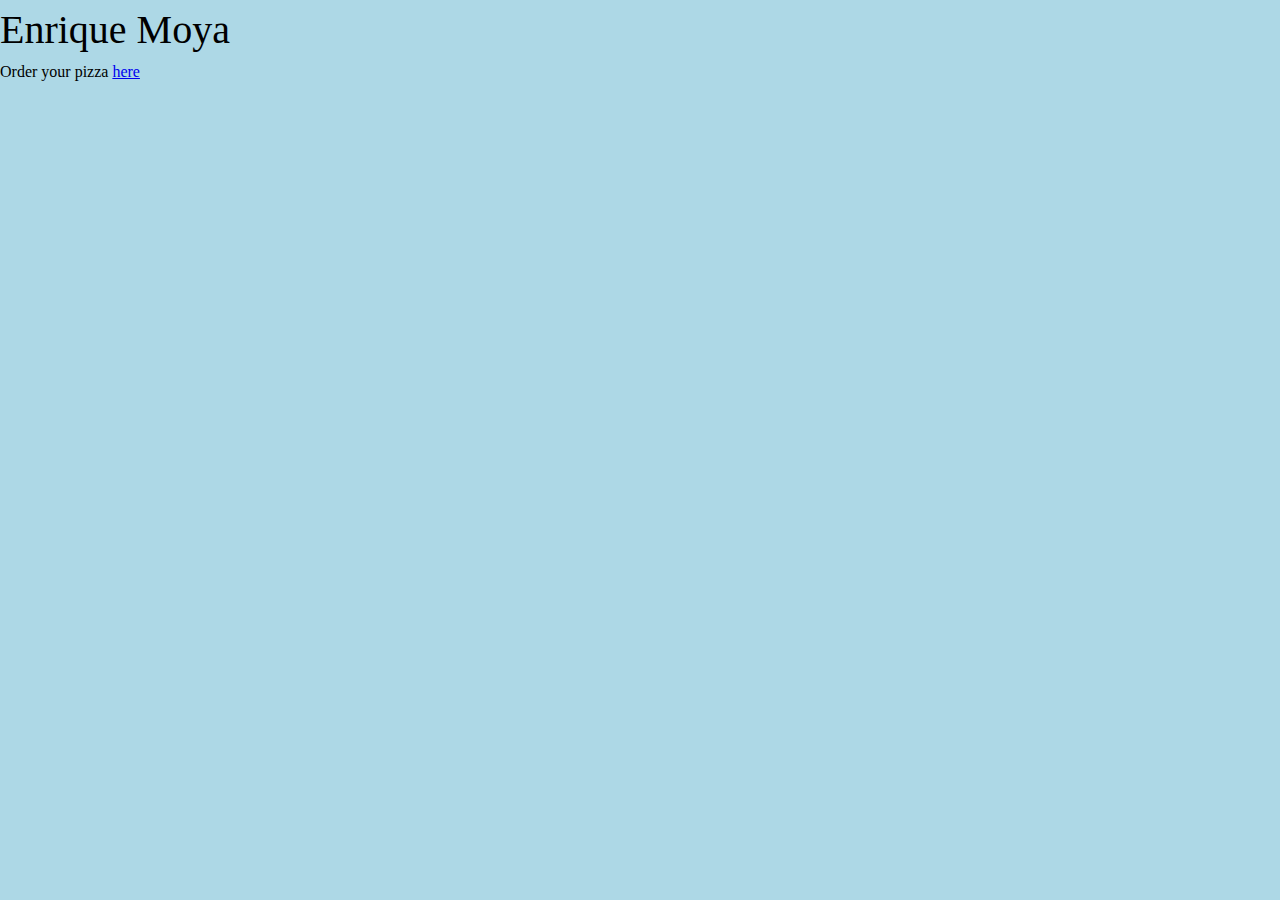
==== index.html @ 900ce8bb "Update index.html" ====
<!DOCTYPE html>
<html lang="en">
  <head>
    <meta charset="UTF-8" />
    <meta http-equiv="X-UA-Compatible" content="IE=edge" />
    <meta name="viewport" content="width=device-width, initial-scale=1.0" />
    <meta name="author" content="Enrique Moya" />
    <meta
      name="description"
      content="Personal Website to showcase my projects portfolio"
    />
    <meta name="color-scheme" content="light" />
    <title>Homepage - Enrique Moya</title>
    <link rel="stylesheet" href="reset.css" />
    <link rel="stylesheet" href="style.css" />
    <link rel="shortcut icon" href="favicon.ico" type="image/x-icon" />
  </head>
  <body>
    <h1>Enrique Moya</h1>
    <p>Order your pizza <a href="tel:+1 101 101 1010">here</a></p>
  </body>
</html>
---- style.css ----
body {
  background: lightblue;
}

h1 {
  font-size: 40px;
}
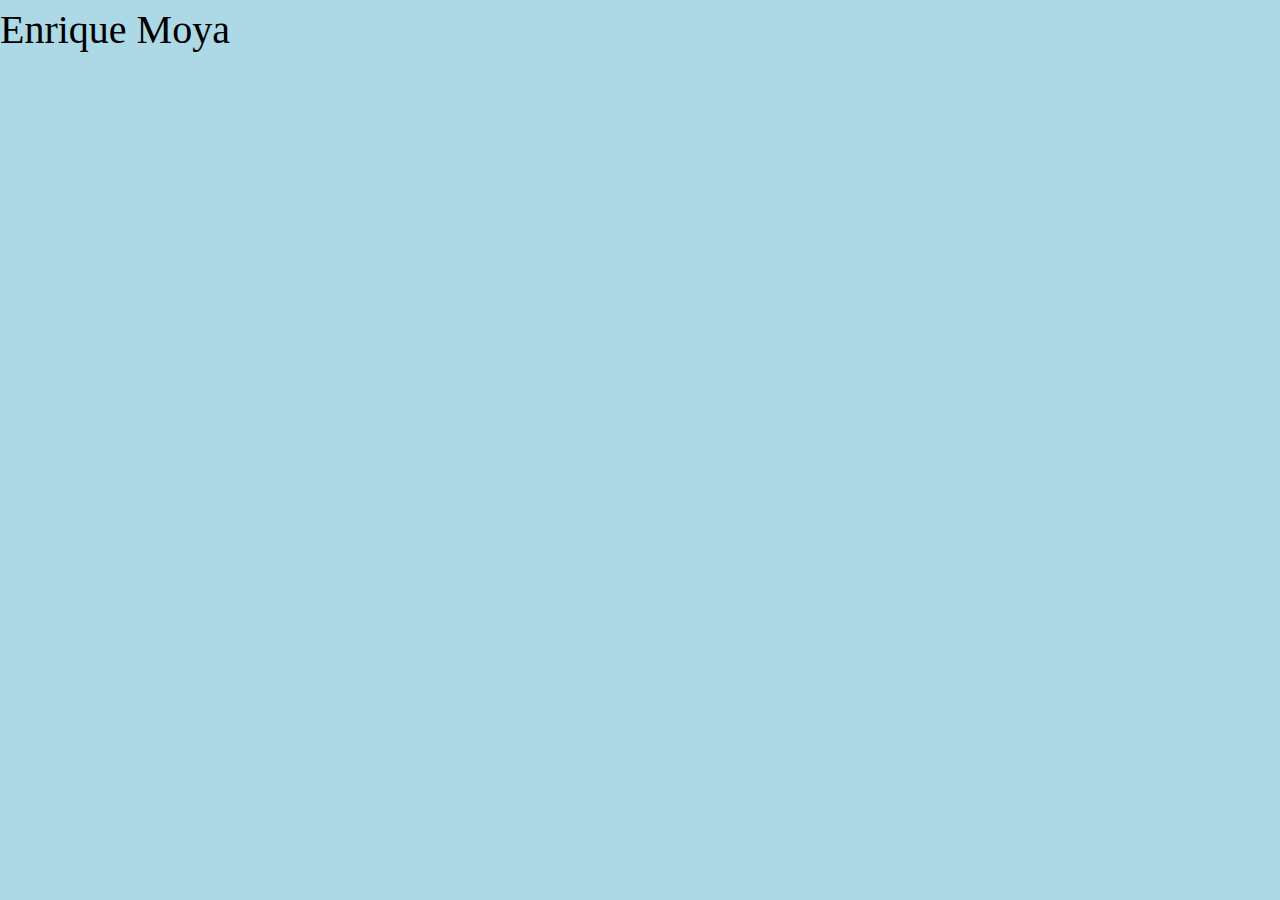
==== commit 172af372: "Update index.html" ====
--- a/index.html
+++ b/index.html
@@ -17,6 +17,5 @@
   </head>
   <body>
     <h1>Enrique Moya</h1>
-    <p>Order your pizza <a href="tel:+1 101 101 1010">here</a></p>
   </body>
 </html>
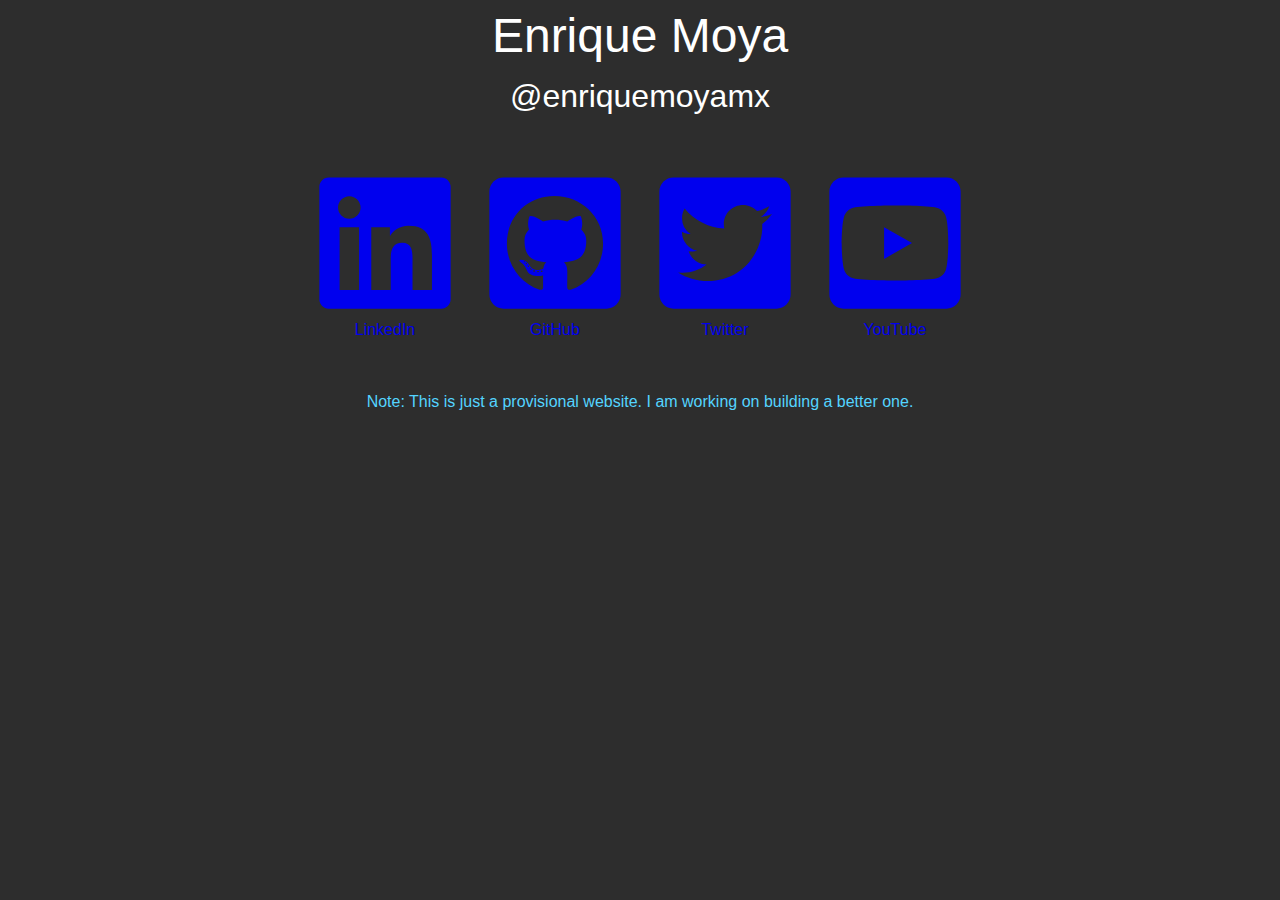
==== commit bc8acbed: "Small website update" ====
--- a/index.html
+++ b/index.html
@@ -1,5 +1,5 @@
 <!DOCTYPE html>
-<html lang="en">
+<html lang="en-us">
   <head>
     <meta charset="UTF-8" />
     <meta http-equiv="X-UA-Compatible" content="IE=edge" />
@@ -16,6 +16,90 @@
     <link rel="shortcut icon" href="favicon.ico" type="image/x-icon" />
   </head>
   <body>
-    <h1>Enrique Moya</h1>
+    <header class="header">
+      <h1>Enrique Moya</h1>
+      <h2>@enriquemoyamx</h2>
+    </header>
+    <ul class="links">
+      <li class="link linkedin-link">
+        <a href="https://www.linkedin.com/in/enriquemoyamx/" target="_blank">
+          <svg
+            xmlns="http://www.w3.org/2000/svg"
+            viewBox="0 0 448 512"
+            width="150"
+            height="150"
+            class="linkedin"
+            fill="currentColor"
+            ß
+          >
+            <title class="tooltip">LinkedIn</title>
+            <path
+              d="M416 32H31.9C14.3 32 0 46.5 0 64.3v383.4C0 465.5 14.3 480 31.9 480H416c17.6 0 32-14.5 32-32.3V64.3c0-17.8-14.4-32.3-32-32.3zM135.4 416H69V202.2h66.5V416zm-33.2-243c-21.3 0-38.5-17.3-38.5-38.5S80.9 96 102.2 96c21.2 0 38.5 17.3 38.5 38.5 0 21.3-17.2 38.5-38.5 38.5zm282.1 243h-66.4V312c0-24.8-.5-56.7-34.5-56.7-34.6 0-39.9 27-39.9 54.9V416h-66.4V202.2h63.7v29.2h.9c8.9-16.8 30.6-34.5 62.9-34.5 67.2 0 79.7 44.3 79.7 101.9V416z"
+            />
+          </svg>
+          <h3>LinkedIn</h3>
+        </a>
+      </li>
+
+      <li class="link github-link">
+        <a href="https://github.com/enriquemoyamx" target="_blank">
+          <svg
+            xmlns="http://www.w3.org/2000/svg"
+            viewBox="0 0 448 512"
+            width="150"
+            height="150"
+            fill="currentColor"
+          >
+            <title class="tooltip">GitHub</title>
+            <path
+              d="M400 32H48C21.5 32 0 53.5 0 80v352c0 26.5 21.5 48 48 48h352c26.5 0 48-21.5 48-48V80c0-26.5-21.5-48-48-48zM277.3 415.7c-8.4 1.5-11.5-3.7-11.5-8 0-5.4.2-33 .2-55.3 0-15.6-5.2-25.5-11.3-30.7 37-4.1 76-9.2 76-73.1 0-18.2-6.5-27.3-17.1-39 1.7-4.3 7.4-22-1.7-45-13.9-4.3-45.7 17.9-45.7 17.9-13.2-3.7-27.5-5.6-41.6-5.6-14.1 0-28.4 1.9-41.6 5.6 0 0-31.8-22.2-45.7-17.9-9.1 22.9-3.5 40.6-1.7 45-10.6 11.7-15.6 20.8-15.6 39 0 63.6 37.3 69 74.3 73.1-4.8 4.3-9.1 11.7-10.6 22.3-9.5 4.3-33.8 11.7-48.3-13.9-9.1-15.8-25.5-17.1-25.5-17.1-16.2-.2-1.1 10.2-1.1 10.2 10.8 5 18.4 24.2 18.4 24.2 9.7 29.7 56.1 19.7 56.1 19.7 0 13.9.2 36.5.2 40.6 0 4.3-3 9.5-11.5 8-66-22.1-112.2-84.9-112.2-158.3 0-91.8 70.2-161.5 162-161.5S388 165.6 388 257.4c.1 73.4-44.7 136.3-110.7 158.3zm-98.1-61.1c-1.9.4-3.7-.4-3.9-1.7-.2-1.5 1.1-2.8 3-3.2 1.9-.2 3.7.6 3.9 1.9.3 1.3-1 2.6-3 3zm-9.5-.9c0 1.3-1.5 2.4-3.5 2.4-2.2.2-3.7-.9-3.7-2.4 0-1.3 1.5-2.4 3.5-2.4 1.9-.2 3.7.9 3.7 2.4zm-13.7-1.1c-.4 1.3-2.4 1.9-4.1 1.3-1.9-.4-3.2-1.9-2.8-3.2.4-1.3 2.4-1.9 4.1-1.5 2 .6 3.3 2.1 2.8 3.4zm-12.3-5.4c-.9 1.1-2.8.9-4.3-.6-1.5-1.3-1.9-3.2-.9-4.1.9-1.1 2.8-.9 4.3.6 1.3 1.3 1.8 3.3.9 4.1zm-9.1-9.1c-.9.6-2.6 0-3.7-1.5s-1.1-3.2 0-3.9c1.1-.9 2.8-.2 3.7 1.3 1.1 1.5 1.1 3.3 0 4.1zm-6.5-9.7c-.9.9-2.4.4-3.5-.6-1.1-1.3-1.3-2.8-.4-3.5.9-.9 2.4-.4 3.5.6 1.1 1.3 1.3 2.8.4 3.5zm-6.7-7.4c-.4.9-1.7 1.1-2.8.4-1.3-.6-1.9-1.7-1.5-2.6.4-.6 1.5-.9 2.8-.4 1.3.7 1.9 1.8 1.5 2.6z"
+            />
+          </svg>
+          <h3>GitHub</h3>
+        </a>
+      </li>
+
+      <li class="link twitter-link">
+        <a href="https://twitter.com/enriquemoyamx" target="_blank">
+          <svg
+            xmlns="http://www.w3.org/2000/svg"
+            viewBox="0 0 448 512"
+            width="150"
+            height="150"
+            class="twitter"
+          >
+            <title class="tooltip">Twitter</title>
+            <path
+              fill="currentColor"
+              d="M400 32H48C21.5 32 0 53.5 0 80v352c0 26.5 21.5 48 48 48h352c26.5 0 48-21.5 48-48V80c0-26.5-21.5-48-48-48zm-48.9 158.8c.2 2.8.2 5.7.2 8.5 0 86.7-66 186.6-186.6 186.6-37.2 0-71.7-10.8-100.7-29.4 5.3.6 10.4.8 15.8.8 30.7 0 58.9-10.4 81.4-28-28.8-.6-53-19.5-61.3-45.5 10.1 1.5 19.2 1.5 29.6-1.2-30-6.1-52.5-32.5-52.5-64.4v-.8c8.7 4.9 18.9 7.9 29.6 8.3a65.447 65.447 0 0 1-29.2-54.6c0-12.2 3.2-23.4 8.9-33.1 32.3 39.8 80.8 65.8 135.2 68.6-9.3-44.5 24-80.6 64-80.6 18.9 0 35.9 7.9 47.9 20.7 14.8-2.8 29-8.3 41.6-15.8-4.9 15.2-15.2 28-28.8 36.1 13.2-1.4 26-5.1 37.8-10.2-8.9 13.1-20.1 24.7-32.9 34z"
+            />
+          </svg>
+          <h3>Twitter</h3>
+        </a>
+      </li>
+
+      <li class="link youtube-link">
+        <a href="https://www.youtube.com/@enriquemoyamx" target="_blank">
+          <svg
+            xmlns="http://www.w3.org/2000/svg"
+            viewBox="0 0 448 512"
+            width="150"
+            height="150"
+          >
+            <title class="tooltip">YouTube</title>
+            <path
+              fill="currentColor"
+              d="M186.8 202.1l95.2 54.1-95.2 54.1V202.1zM448 80v352c0 26.5-21.5 48-48 48H48c-26.5 0-48-21.5-48-48V80c0-26.5 21.5-48 48-48h352c26.5 0 48 21.5 48 48zm-42 176.3s0-59.6-7.6-88.2c-4.2-15.8-16.5-28.2-32.2-32.4C337.9 128 224 128 224 128s-113.9 0-142.2 7.7c-15.7 4.2-28 16.6-32.2 32.4-7.6 28.5-7.6 88.2-7.6 88.2s0 59.6 7.6 88.2c4.2 15.8 16.5 27.7 32.2 31.9C110.1 384 224 384 224 384s113.9 0 142.2-7.7c15.7-4.2 28-16.1 32.2-31.9 7.6-28.5 7.6-88.1 7.6-88.1z"
+            />
+          </svg>
+          <h3>YouTube</h3>
+        </a>
+      </li>
+    </ul>
+
+    <p class="note">
+      <strong>Note:</strong> This is just a provisional website. I am working on
+      building a better one.
+    </p>
   </body>
 </html>
--- a/style.css
+++ b/style.css
@@ -1,7 +1,64 @@
 body {
-  background: lightblue;
+  background: rgb(45, 45, 45);
+  color: #fff;
+  font-family: "Segoe UI", Tahoma, Geneva, Verdana, sans-serif;
+}
+
+.header {
+  text-align: center;
 }
 
 h1 {
-  font-size: 40px;
+  font-size: 3rem;
 }
+
+h2 {
+  font-size: 2rem;
+}
+
+a {
+  text-decoration: none;
+}
+
+a:visited {
+  color: white;
+}
+
+a:hover {
+  color: rgb(126, 203, 228);
+  text-decoration: underline;
+}
+
+svg {
+  margin: 0 10px;
+}
+
+a:hover svg {
+  transform: scale(105%);
+  text-decoration: none;
+  transition: transform 300ms;
+}
+
+.links {
+  display: grid;
+  grid-template-columns: repeat(4, 1fr);
+  list-style-type: none;
+  text-align: center;
+  margin: 3em 0;
+}
+
+body {
+  display: flex;
+  flex-direction: column;
+  align-items: center;
+}
+
+@media (max-width: 700px) {
+  .links {
+    grid-template-columns: repeat(2, 1fr);
+  }
+}
+
+.note {
+  color: rgb(84, 212, 255);
+}
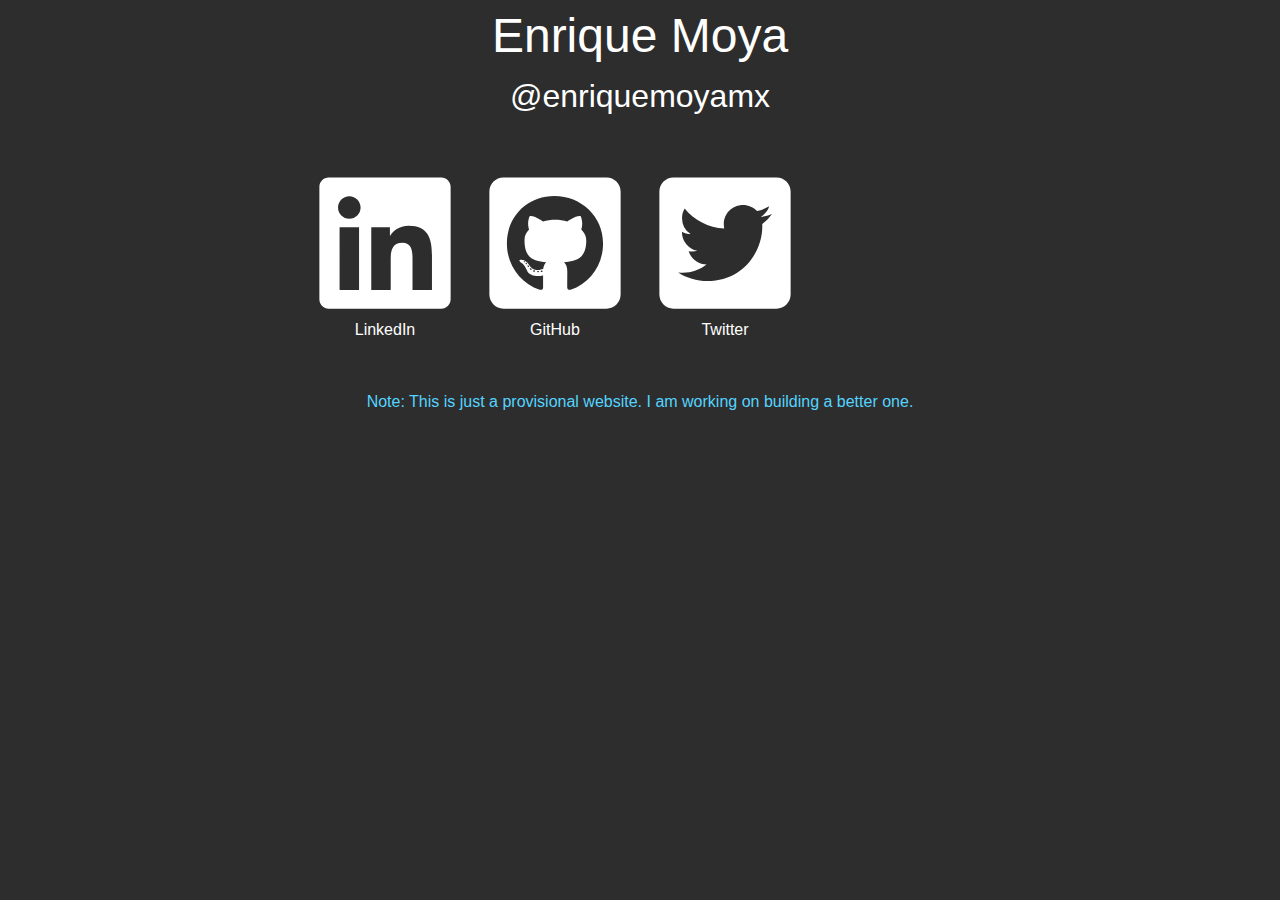
==== commit 081315c7: "Removing YouTube Link" ====
--- a/index.html
+++ b/index.html
@@ -77,24 +77,7 @@
           <h3>Twitter</h3>
         </a>
       </li>
-
-      <li class="link youtube-link">
-        <a href="https://www.youtube.com/@enriquemoyamx" target="_blank">
-          <svg
-            xmlns="http://www.w3.org/2000/svg"
-            viewBox="0 0 448 512"
-            width="150"
-            height="150"
-          >
-            <title class="tooltip">YouTube</title>
-            <path
-              fill="currentColor"
-              d="M186.8 202.1l95.2 54.1-95.2 54.1V202.1zM448 80v352c0 26.5-21.5 48-48 48H48c-26.5 0-48-21.5-48-48V80c0-26.5 21.5-48 48-48h352c26.5 0 48 21.5 48 48zm-42 176.3s0-59.6-7.6-88.2c-4.2-15.8-16.5-28.2-32.2-32.4C337.9 128 224 128 224 128s-113.9 0-142.2 7.7c-15.7 4.2-28 16.6-32.2 32.4-7.6 28.5-7.6 88.2-7.6 88.2s0 59.6 7.6 88.2c4.2 15.8 16.5 27.7 32.2 31.9C110.1 384 224 384 224 384s113.9 0 142.2-7.7c15.7-4.2 28-16.1 32.2-31.9 7.6-28.5 7.6-88.1 7.6-88.1z"
-            />
-          </svg>
-          <h3>YouTube</h3>
-        </a>
-      </li>
+      
     </ul>
 
     <p class="note">
--- a/style.css
+++ b/style.css
@@ -18,6 +18,7 @@
 
 a {
   text-decoration: none;
+  color: white;
 }
 
 a:visited {
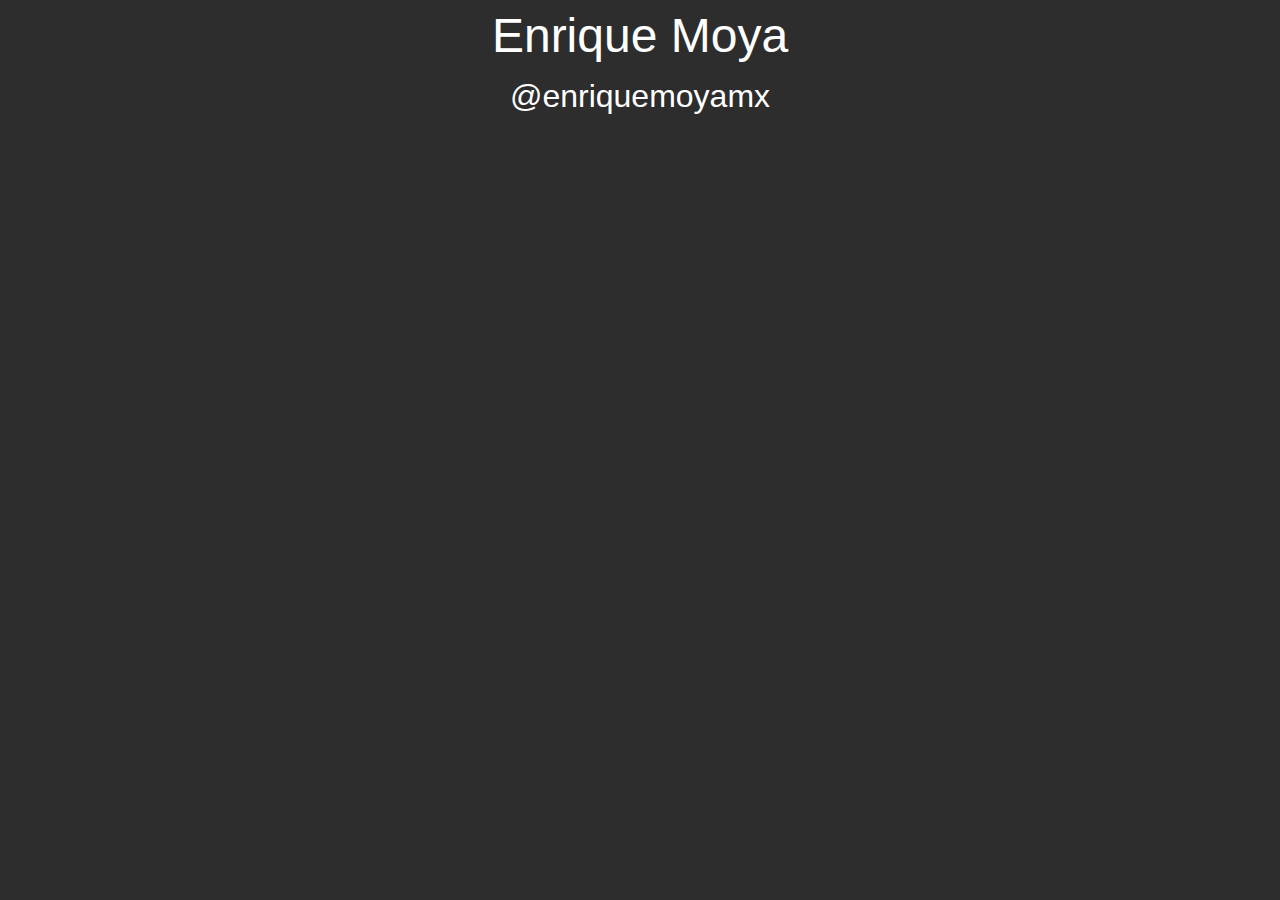
==== commit 4f535da3: "Update index.html" ====
--- a/index.html
+++ b/index.html
@@ -20,69 +20,5 @@
       <h1>Enrique Moya</h1>
       <h2>@enriquemoyamx</h2>
     </header>
-    <ul class="links">
-      <li class="link linkedin-link">
-        <a href="https://www.linkedin.com/in/enriquemoyamx/" target="_blank">
-          <svg
-            xmlns="http://www.w3.org/2000/svg"
-            viewBox="0 0 448 512"
-            width="150"
-            height="150"
-            class="linkedin"
-            fill="currentColor"
-            ß
-          >
-            <title class="tooltip">LinkedIn</title>
-            <path
-              d="M416 32H31.9C14.3 32 0 46.5 0 64.3v383.4C0 465.5 14.3 480 31.9 480H416c17.6 0 32-14.5 32-32.3V64.3c0-17.8-14.4-32.3-32-32.3zM135.4 416H69V202.2h66.5V416zm-33.2-243c-21.3 0-38.5-17.3-38.5-38.5S80.9 96 102.2 96c21.2 0 38.5 17.3 38.5 38.5 0 21.3-17.2 38.5-38.5 38.5zm282.1 243h-66.4V312c0-24.8-.5-56.7-34.5-56.7-34.6 0-39.9 27-39.9 54.9V416h-66.4V202.2h63.7v29.2h.9c8.9-16.8 30.6-34.5 62.9-34.5 67.2 0 79.7 44.3 79.7 101.9V416z"
-            />
-          </svg>
-          <h3>LinkedIn</h3>
-        </a>
-      </li>
-
-      <li class="link github-link">
-        <a href="https://github.com/enriquemoyamx" target="_blank">
-          <svg
-            xmlns="http://www.w3.org/2000/svg"
-            viewBox="0 0 448 512"
-            width="150"
-            height="150"
-            fill="currentColor"
-          >
-            <title class="tooltip">GitHub</title>
-            <path
-              d="M400 32H48C21.5 32 0 53.5 0 80v352c0 26.5 21.5 48 48 48h352c26.5 0 48-21.5 48-48V80c0-26.5-21.5-48-48-48zM277.3 415.7c-8.4 1.5-11.5-3.7-11.5-8 0-5.4.2-33 .2-55.3 0-15.6-5.2-25.5-11.3-30.7 37-4.1 76-9.2 76-73.1 0-18.2-6.5-27.3-17.1-39 1.7-4.3 7.4-22-1.7-45-13.9-4.3-45.7 17.9-45.7 17.9-13.2-3.7-27.5-5.6-41.6-5.6-14.1 0-28.4 1.9-41.6 5.6 0 0-31.8-22.2-45.7-17.9-9.1 22.9-3.5 40.6-1.7 45-10.6 11.7-15.6 20.8-15.6 39 0 63.6 37.3 69 74.3 73.1-4.8 4.3-9.1 11.7-10.6 22.3-9.5 4.3-33.8 11.7-48.3-13.9-9.1-15.8-25.5-17.1-25.5-17.1-16.2-.2-1.1 10.2-1.1 10.2 10.8 5 18.4 24.2 18.4 24.2 9.7 29.7 56.1 19.7 56.1 19.7 0 13.9.2 36.5.2 40.6 0 4.3-3 9.5-11.5 8-66-22.1-112.2-84.9-112.2-158.3 0-91.8 70.2-161.5 162-161.5S388 165.6 388 257.4c.1 73.4-44.7 136.3-110.7 158.3zm-98.1-61.1c-1.9.4-3.7-.4-3.9-1.7-.2-1.5 1.1-2.8 3-3.2 1.9-.2 3.7.6 3.9 1.9.3 1.3-1 2.6-3 3zm-9.5-.9c0 1.3-1.5 2.4-3.5 2.4-2.2.2-3.7-.9-3.7-2.4 0-1.3 1.5-2.4 3.5-2.4 1.9-.2 3.7.9 3.7 2.4zm-13.7-1.1c-.4 1.3-2.4 1.9-4.1 1.3-1.9-.4-3.2-1.9-2.8-3.2.4-1.3 2.4-1.9 4.1-1.5 2 .6 3.3 2.1 2.8 3.4zm-12.3-5.4c-.9 1.1-2.8.9-4.3-.6-1.5-1.3-1.9-3.2-.9-4.1.9-1.1 2.8-.9 4.3.6 1.3 1.3 1.8 3.3.9 4.1zm-9.1-9.1c-.9.6-2.6 0-3.7-1.5s-1.1-3.2 0-3.9c1.1-.9 2.8-.2 3.7 1.3 1.1 1.5 1.1 3.3 0 4.1zm-6.5-9.7c-.9.9-2.4.4-3.5-.6-1.1-1.3-1.3-2.8-.4-3.5.9-.9 2.4-.4 3.5.6 1.1 1.3 1.3 2.8.4 3.5zm-6.7-7.4c-.4.9-1.7 1.1-2.8.4-1.3-.6-1.9-1.7-1.5-2.6.4-.6 1.5-.9 2.8-.4 1.3.7 1.9 1.8 1.5 2.6z"
-            />
-          </svg>
-          <h3>GitHub</h3>
-        </a>
-      </li>
-
-      <li class="link twitter-link">
-        <a href="https://twitter.com/enriquemoyamx" target="_blank">
-          <svg
-            xmlns="http://www.w3.org/2000/svg"
-            viewBox="0 0 448 512"
-            width="150"
-            height="150"
-            class="twitter"
-          >
-            <title class="tooltip">Twitter</title>
-            <path
-              fill="currentColor"
-              d="M400 32H48C21.5 32 0 53.5 0 80v352c0 26.5 21.5 48 48 48h352c26.5 0 48-21.5 48-48V80c0-26.5-21.5-48-48-48zm-48.9 158.8c.2 2.8.2 5.7.2 8.5 0 86.7-66 186.6-186.6 186.6-37.2 0-71.7-10.8-100.7-29.4 5.3.6 10.4.8 15.8.8 30.7 0 58.9-10.4 81.4-28-28.8-.6-53-19.5-61.3-45.5 10.1 1.5 19.2 1.5 29.6-1.2-30-6.1-52.5-32.5-52.5-64.4v-.8c8.7 4.9 18.9 7.9 29.6 8.3a65.447 65.447 0 0 1-29.2-54.6c0-12.2 3.2-23.4 8.9-33.1 32.3 39.8 80.8 65.8 135.2 68.6-9.3-44.5 24-80.6 64-80.6 18.9 0 35.9 7.9 47.9 20.7 14.8-2.8 29-8.3 41.6-15.8-4.9 15.2-15.2 28-28.8 36.1 13.2-1.4 26-5.1 37.8-10.2-8.9 13.1-20.1 24.7-32.9 34z"
-            />
-          </svg>
-          <h3>Twitter</h3>
-        </a>
-      </li>
-      
-    </ul>
-
-    <p class="note">
-      <strong>Note:</strong> This is just a provisional website. I am working on
-      building a better one.
-    </p>
   </body>
 </html>
--- a/style.css
+++ b/style.css
@@ -42,7 +42,7 @@
 
 .links {
   display: grid;
-  grid-template-columns: repeat(4, 1fr);
+  grid-template-columns: repeat(3, 1fr);
   list-style-type: none;
   text-align: center;
   margin: 3em 0;
@@ -56,7 +56,7 @@
 
 @media (max-width: 700px) {
   .links {
-    grid-template-columns: repeat(2, 1fr);
+    grid-template-columns: 1fr;
   }
 }
 
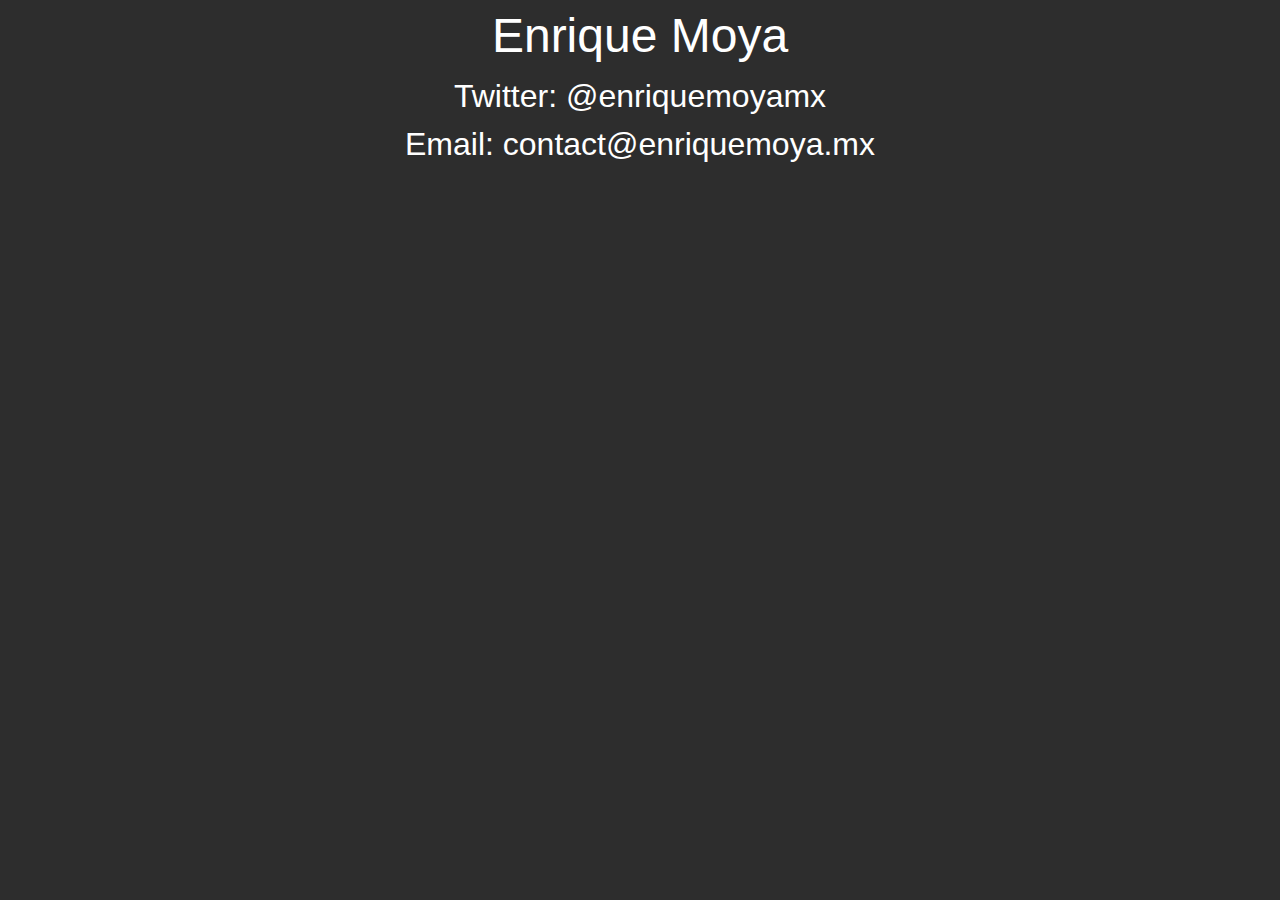
==== commit dfc67aa5: "Update index.html" ====
--- a/index.html
+++ b/index.html
@@ -18,7 +18,8 @@
   <body>
     <header class="header">
       <h1>Enrique Moya</h1>
-      <h2>@enriquemoyamx</h2>
+      <h2>Twitter: @enriquemoyamx</h2>
+      <h2>Email: contact@enriquemoya.mx</h2>
     </header>
   </body>
 </html>
--- a/style.css
+++ b/style.css
@@ -15,51 +15,3 @@
 h2 {
   font-size: 2rem;
 }
-
-a {
-  text-decoration: none;
-  color: white;
-}
-
-a:visited {
-  color: white;
-}
-
-a:hover {
-  color: rgb(126, 203, 228);
-  text-decoration: underline;
-}
-
-svg {
-  margin: 0 10px;
-}
-
-a:hover svg {
-  transform: scale(105%);
-  text-decoration: none;
-  transition: transform 300ms;
-}
-
-.links {
-  display: grid;
-  grid-template-columns: repeat(3, 1fr);
-  list-style-type: none;
-  text-align: center;
-  margin: 3em 0;
-}
-
-body {
-  display: flex;
-  flex-direction: column;
-  align-items: center;
-}
-
-@media (max-width: 700px) {
-  .links {
-    grid-template-columns: 1fr;
-  }
-}
-
-.note {
-  color: rgb(84, 212, 255);
-}
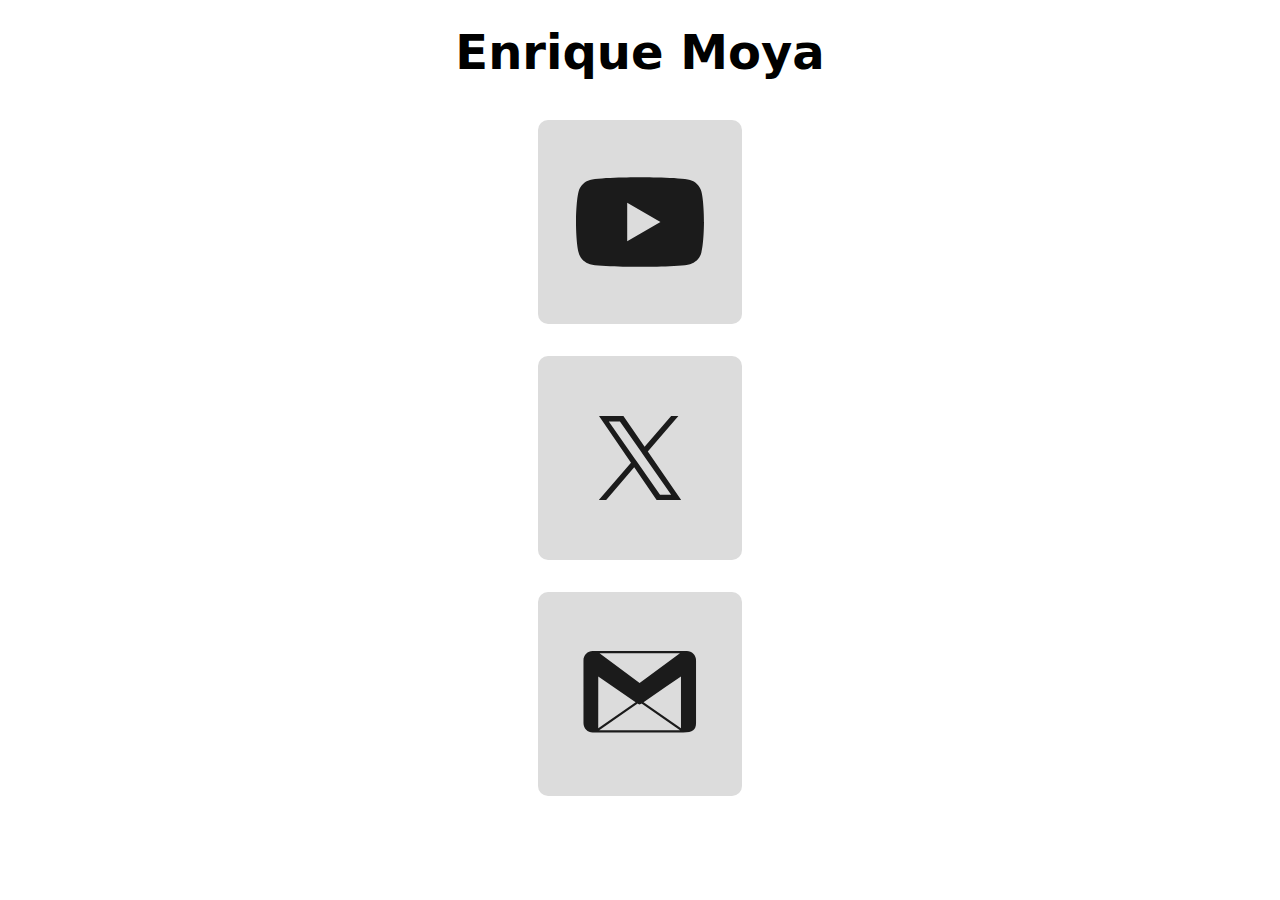
==== commit 0aa3490b: "Website Update" ====
--- a/index.html
+++ b/index.html
@@ -17,9 +17,63 @@
   </head>
   <body>
     <header class="header">
-      <h1>Enrique Moya</h1>
-      <h2>Twitter: @enriquemoyamx</h2>
-      <h2>Email: contact@enriquemoya.mx</h2>
+      <h1 class="header__title">Enrique Moya</h1>
+
+      <ul class="contact__links">
+        <li class="contact__link">
+          <a
+            href="https://www.youtube.com/@languagesenrique"
+            class="contact__url"
+            target="_blank"
+          >
+            <svg width="128" height="128" viewBox="0 0 512 512">
+              <path
+                fill="currentColor"
+                d="M501.303,132.765c-5.887,-22.03 -23.235,-39.377 -45.265,-45.265c-39.932,-10.7 -200.038,-10.7 -200.038,-10.7c0,0 -160.107,0 -200.039,10.7c-22.026,5.888 -39.377,23.235 -45.264,45.265c-10.697,39.928 -10.697,123.238 -10.697,123.238c0,0 0,83.308 10.697,123.232c5.887,22.03 23.238,39.382 45.264,45.269c39.932,10.696 200.039,10.696 200.039,10.696c0,0 160.106,0 200.038,-10.696c22.03,-5.887 39.378,-23.239 45.265,-45.269c10.696,-39.924 10.696,-123.232 10.696,-123.232c0,0 0,-83.31 -10.696,-123.238Zm-296.506,200.039l0,-153.603l133.019,76.802l-133.019,76.801Z"
+                style="fill-rule: nonzero"
+              />
+            </svg>
+          </a>
+        </li>
+
+        <li class="contact__link">
+          <a
+            href="https://x.com/enriquemoyamx"
+            class="contact__url"
+            target="_blank"
+          >
+            <svg width="84" height="84" viewBox="0 0 1200 1227">
+              <g clip-path="url(#clip0_1_2)">
+                <path
+                  fill="currentColor"
+                  d="M714.163 519.284L1160.89 0H1055.03L667.137 450.887L357.328 0H0L468.492 681.821L0 1226.37H105.866L515.491 750.218L842.672 1226.37H1200L714.137 519.284H714.163ZM569.165 687.828L521.697 619.934L144.011 79.6944H306.615L611.412 515.685L658.88 583.579L1055.08 1150.3H892.476L569.165 687.854V687.828Z"
+                  fill="black"
+                />
+              </g>
+              <defs>
+                <clipPath id="clip0_1_2">
+                  <rect width="1200" height="1227" fill="white" />
+                </clipPath>
+              </defs>
+            </svg>
+          </a>
+        </li>
+
+        <li class="contact__link">
+          <a
+            href="mailto:contact@enriquemoya.mx"
+            class="contact__url"
+            target="_blank"
+          >
+            <svg width="128" height="128" viewBox="0 0 56.7 56.7">
+              <path
+                fill="currentColor"
+                d="M53.1719,14.5953l0.0011-0.0011l-0.0011,0.0008v-1.184c0-2.2468-1.8384-4.0852-4.0853-4.0852l-0.0012,0.0011l-0.0024,0.0018  l0.0036-0.0029H7.3962l0.0161,0.0131l-0.0161-0.012c-2.2468,0-4.0853,1.8384-4.0853,4.0853v27.9073  c0,2.2468,1.8384,4.0851,4.0853,4.0851h1.4543h38.6578v-0.001c4.2856-0.0498,5.5728-1.1102,5.6702-4.0809L53.1719,14.5953z   M46.0429,10.3258L28.1753,23.487L10.4239,10.3258H46.0429z M9.8608,20.5521l16.5508,11.4004l0.0166,0.0115L9.8513,43.4907  L9.8608,20.5521z M10.2886,44.4046l17.0151-11.8314l0.2985,0.2077c0.1716,0.1194,0.3714,0.1792,0.5712,0.1792  c0.1982,0,0.8773-0.39,0.8773-0.39l17.0197,11.8345H10.2886z M46.4973,43.4836L29.9305,31.9641l9.2394-6.3642l7.3274-5.0472V43.4836  z"
+              />
+            </svg>
+          </a>
+        </li>
+      </ul>
     </header>
   </body>
 </html>
--- a/style.css
+++ b/style.css
@@ -1,17 +1,75 @@
-body {
-  background: rgb(45, 45, 45);
-  color: #fff;
-  font-family: "Segoe UI", Tahoma, Geneva, Verdana, sans-serif;
+:root {
+  font-family: system-ui, -apple-system, BlinkMacSystemFont, "Segoe UI", Roboto,
+    Oxygen, Ubuntu, Cantarell, "Open Sans", "Helvetica Neue", sans-serif;
+  font-size: 16px;
+  --color-black: #1b1b1b;
+  --color-white: #fff;
+  --color-gray: #dcdcdc;
 }
 
 .header {
-  text-align: center;
+  display: flex;
+  align-items: center;
+  flex-direction: column;
+  padding-top: 1rem;
 }
 
-h1 {
-  font-size: 3rem;
+.header__title {
+  font-size: 48px;
 }
 
-h2 {
-  font-size: 2rem;
+.contact__links {
+  display: grid;
+  align-content: center;
+  gap: 2rem;
+  margin-top: 2rem;
 }
+
+.contact__link {
+  display: flex;
+  align-items: center;
+  justify-content: center;
+  background-color: var(--color-gray);
+  border-radius: 10px;
+  border: 2px solid transparent;
+  cursor: pointer;
+  transition: background-color 250ms;
+
+  &:hover {
+    background-color: var(--color-black);
+  }
+
+  &:hover svg {
+    color: var(--color-gray);
+  }
+}
+
+.contact__url {
+  width: 200px;
+  height: 200px;
+
+  display: flex;
+  flex-direction: column;
+  align-items: center;
+  justify-content: center;
+}
+
+svg {
+  transition: color 250ms;
+
+  color: var(--color-black);
+}
+
+@media (prefers-color-scheme: dark) {
+  body {
+    background-color: var(--color-black);
+  }
+
+  .header__title {
+    color: var(--color-gray);
+  }
+
+  .contact__link:hover {
+    border: 2px solid var(--color-gray);
+  }
+}
